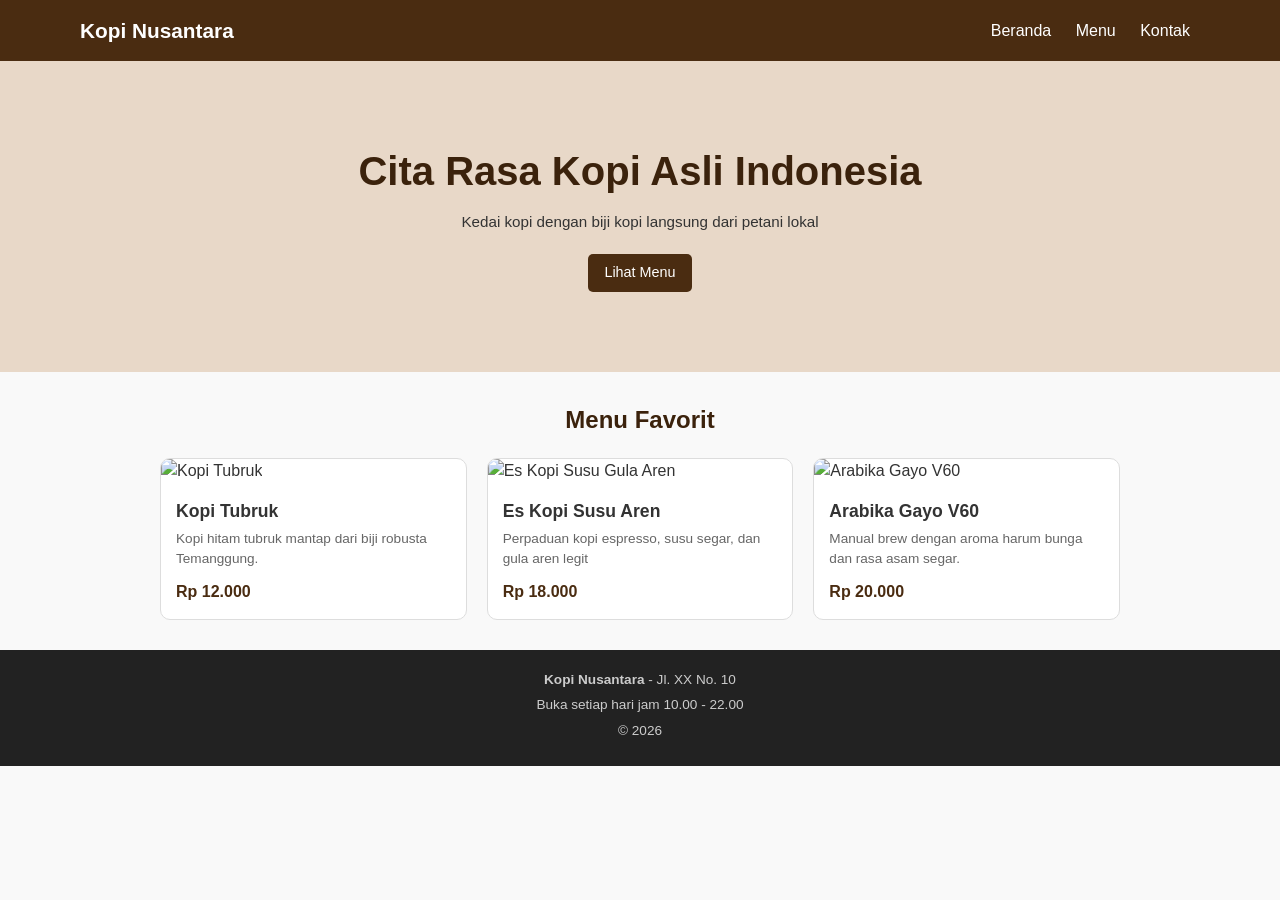
==== 9_TugasResponsiveUI/index.html @ 812ccb85 "mengganti file zip dengan file mentahan" ====
<!doctype html>
<html lang="en">
  <head>
    <meta charset="UTF-8" />
    <meta name="viewport" content="width=device-width, initial-scale=1.0" />
    <title>Kopi Nusantara</title>
    <link rel="stylesheet" href="global.css" />
    <link rel="stylesheet" href="layout.css" />
  </head>
  <body>
    <header class="navbar">
      <div class="logo">Kopi Nusantara</div>
      <nav class="nav-links">
        <a href="#hero">Beranda</a>
        <a href="#menu">Menu</a>
        <a href="#kontak">Kontak</a>
      </nav>
    </header>

    <section id="hero" class="hero">
      <div class="hero-content">
        <h1>Cita Rasa Kopi Asli Indonesia</h1>
        <p>Kedai kopi dengan biji kopi langsung dari petani lokal</p>
        <a href="#menu">Lihat Menu</a>
      </div>
    </section>

    <section id="menu" class="menu">
      <h2>Menu Favorit</h2>
      <div class="cards">
        <div class="card">
          <img
            src="https://images.unsplash.com/photo-1514432324607-a09d9b4aefdd?w=500"
            alt="Kopi Tubruk"
            class="responsive-img"
          />
          <div class="card-info">
            <h3>Kopi Tubruk</h3>
            <p>Kopi hitam tubruk mantap dari biji robusta Temanggung.</p>
            <span class="harga">Rp 12.000</span>
          </div>
        </div>

        <div class="card">
          <img
            src="https://images.unsplash.com/photo-1517701604599-bb29b565090c?w=500"
            alt="Es Kopi Susu Gula Aren"
            class="responsive-img"
          />
          <div class="card-info">
            <h3>Es Kopi Susu Aren</h3>
            <p>Perpaduan kopi espresso, susu segar, dan gula aren legit</p>
            <span class="harga">Rp 18.000</span>
          </div>
        </div>

        <div class="card">
          <img
            src="https://images.unsplash.com/photo-1509042239860-f550ce710b93?w=500"
            alt="Arabika Gayo V60"
            class="responsive-img"
          />
          <div class="card-info">
            <h3>Arabika Gayo V60</h3>
            <p>Manual brew dengan aroma harum bunga dan rasa asam segar.</p>
            <span class="harga">Rp 20.000</span>
          </div>
        </div>
      </div>
    </section>

    <footer id="kontak" class="footer">
      <p><strong>Kopi Nusantara</strong> - Jl. XX No. 10</p>
      <p>Buka setiap hari jam 10.00 - 22.00</p>
      <p>&copy; 2026</p>
    </footer>
  </body>
</html>
---- 9_TugasResponsiveUI/global.css ----
/* mereset margin/padding dan mengatur box sizing */
* {
  margin: 0;
  padding: 0;
  box-sizing: border-box;
}

body {
  font-family: Arial, sans-serif;
  background-color: #f9f9f9;
  color: #333;
  line-height: 1.5;
  overflow-x: hidden; /* untuk mencegah scroll horizontal */
}

/* pengaturan gambar dan rasio 16:9 */
.responsive-img {
  width: 100%;
  max-width: 100%;
  aspect-ratio: 16/9; 
  object-fit: cover;
}

/* navigasi mobile-first dengan Flexbox vertikal */
.navbar {
  background-color: #4a2c11;
  color: white;
  padding: 15px;
  display: flex;
  flex-direction: column;
  align-items: center;
  gap: 10px;
}

.navbar .logo {
  font-size: 1.3rem;
  font-weight: bold;
}

.navbar .nav-links a {
  color: white;
  text-decoration: none;
  margin: 0px 10px;
}

/* banner utama */
.hero {
  text-align: center;
  padding: 40px 0;
  background-color: #e8d8c8;
}

.hero h1 {
  font-size: 1.5rem;
  color: #3b220c;
  margin-bottom: 10px;
}

.hero p {
  font-size: 0.95rem;
  margin-bottom: 20px;
}

/* tombol call-to-action */
.hero a {
  display: inline-block;
  background-color: #4a2c11;
  color: white;
  padding: 8px 16px;
  border-radius: 5px;
  text-decoration: none;
  font-size: 0.9rem;
}
---- 9_TugasResponsiveUI/layout.css ----
.menu {
  text-align: center;
  padding: 30px 15px;
}

.menu h2 {
  margin-bottom: 20px;
  color: #3b220c;
}

.cards {
  display: grid;
  grid-template-columns: 1fr;
  gap: 20px;
}

.card {
  background-color: white;
  border: 1px solid #ddd;
  border-radius: 10px;
  text-align: left;
  overflow: hidden;
}

.card-info {
  padding: 15px;
}

.card-info h3 {
  margin-bottom: 5px;
  font-size: 1.1rem;
}

.card-info p {
  font-size: 0.85rem;
  margin-bottom: 10px;
  color: #666;
}

.harga {
  font-weight: bold;
  color: #4a2c11;
}

.footer {
  background-color: #222;
  color: #ccc;
  text-align: center;
  padding: 20px;
  font-size: 0.85rem;
}

.footer p {
  margin-bottom: 5px;
}

@media (min-width: 576px) {
  .navbar {
    flex-direction: row;
    justify-content: space-between;
    padding: 15px 30px;
  }

  .hero {
    padding: 60px 0;
  }

  .hero h1 {
    font-size: 1.8rem;
  }

  .cards {
    grid-template-columns: repeat(2, 1fr);
    padding: 0 20px;
  }
}

@media (min-width: 992px) {
  .navbar {
    padding: 15px 80px;
  }

  .hero {
    padding: 80px;
  }

  .hero h1 {
    font-size: 2.5rem;
  }

  .cards {
    grid-template-columns: repeat(3, 1fr);
    max-width: 1000px;
    margin: auto;
  }
}
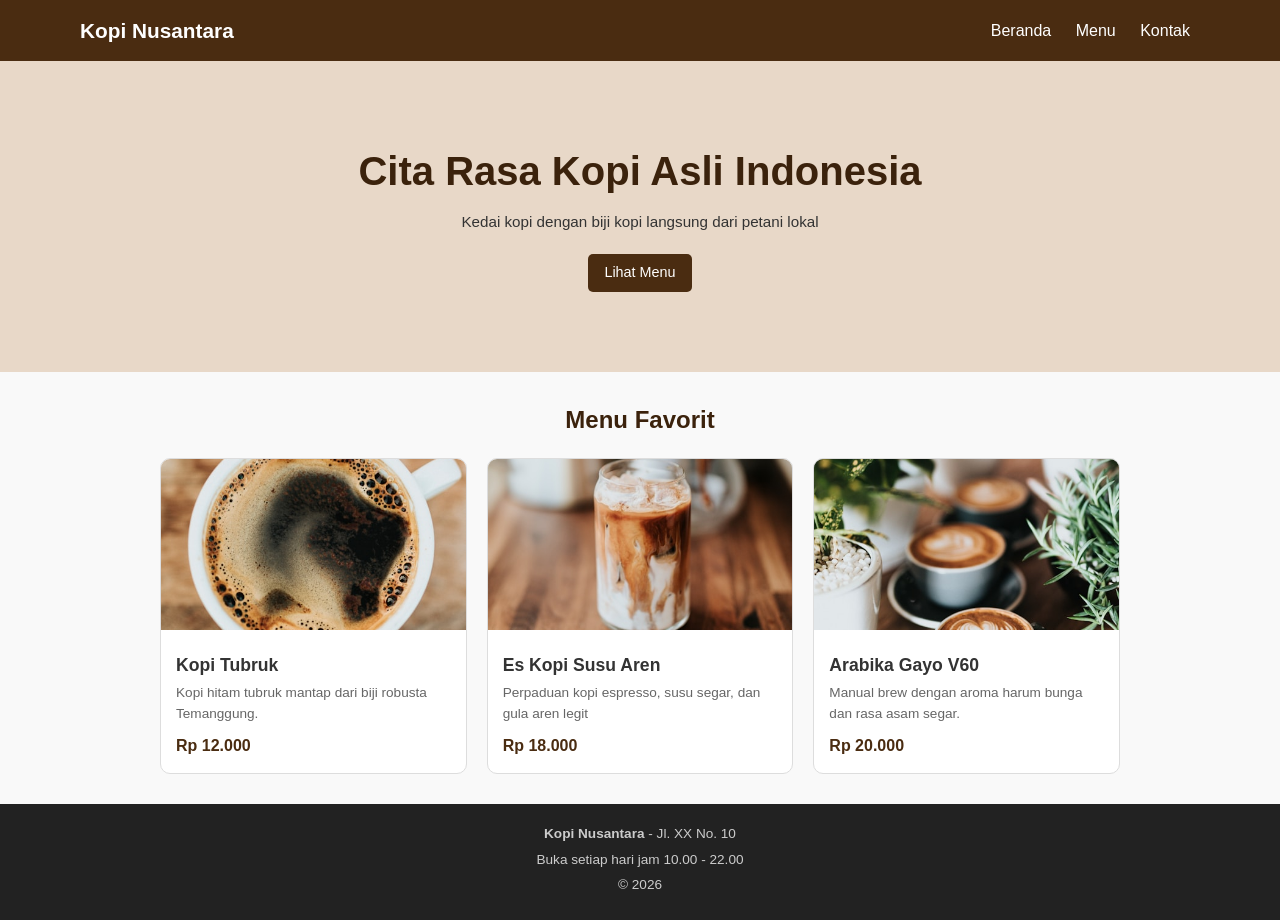
==== commit ee50d3ca: "mengganti file zip dengan file mentahan" ====
--- a/9_TugasResponsiveUI/index.html
+++ b/9_TugasResponsiveUI/index.html
@@ -30,7 +30,7 @@
       <div class="cards">
         <div class="card">
           <img
-            src="https://images.unsplash.com/photo-1514432324607-a09d9b4aefdd?w=500"
+            src="aset_gambar/Kopi_Tubruk.jpg"
             alt="Kopi Tubruk"
             class="responsive-img"
           />
@@ -43,7 +43,7 @@
 
         <div class="card">
           <img
-            src="https://images.unsplash.com/photo-1517701604599-bb29b565090c?w=500"
+            src="aset_gambar/Es_Kopi_Susu_Aren.jpg"
             alt="Es Kopi Susu Gula Aren"
             class="responsive-img"
           />
@@ -56,7 +56,7 @@
 
         <div class="card">
           <img
-            src="https://images.unsplash.com/photo-1509042239860-f550ce710b93?w=500"
+            src="aset_gambar/Arabika_Gayo_V60.jpg"
             alt="Arabika Gayo V60"
             class="responsive-img"
           />
